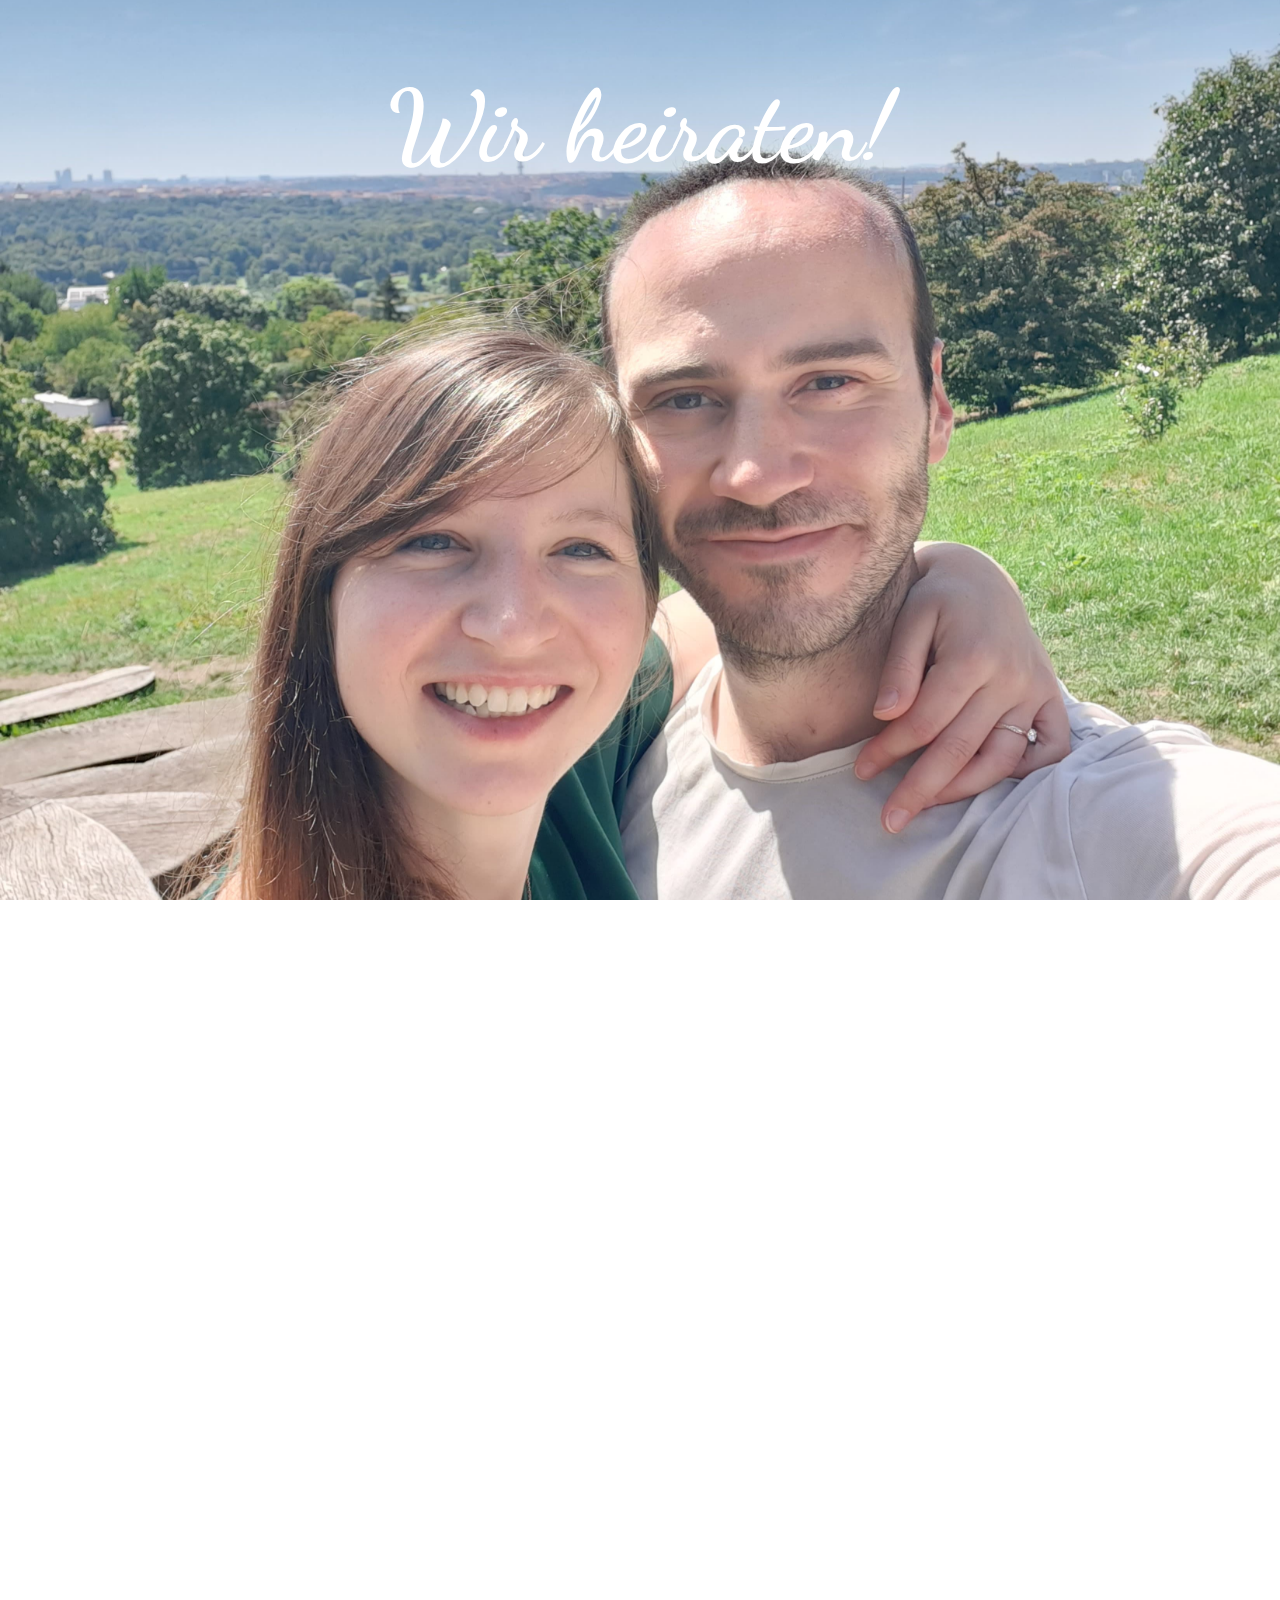
==== index.html @ d0bf0914 "initial commit" ====
<!DOCTYPE html>
<head>
    <meta charset="UTF-8">
    <link rel="stylesheet" href="style.css">
    <link href='https://fonts.googleapis.com/css?family=Montserrat' rel='stylesheet'>
    <link rel="stylesheet" href="https://fonts.googleapis.com/css?family=Dancing+Script&display=swap">
    <title>Anti und Jojo heiraten</title>
    <script src="OpenLayers.js"></script>
<script>
    map = new OpenLayers.Map("map");
    map.addLayer(new OpenLayers.Layer.OSM());
    map.zoomToMaxExtent();

      function init() {
        map = new OpenLayers.Map("basicMap");
        var mapnik         = new OpenLayers.Layer.OSM();
        var fromProjection = new OpenLayers.Projection("EPSG:4326");   // Transform from WGS 1984
        var toProjection   = new OpenLayers.Projection("EPSG:900913"); // to Spherical Mercator Projection
        var position       = new OpenLayers.LonLat(13.41,52.52).transform( fromProjection, toProjection);
        var zoom           = 15; 

        map.addLayer(mapnik);
        map.setCenter(position, zoom );
      }
    </script>
</head>
<body onload="init();">
    <div id="main">
        <h1>Wir heiraten!</h1>
    </div>
        
    <div class="page" id="save_the_date">
        <h1>Save the date!</h1>
            <div style="text-align:center; margin-top:30px; font-size: 30px;">August 3, 2024</div>
            <div style="text-align:center; margin-top:20px; font-size: 50px;">Antoine &amp; Johanna</div>
            
            <div class="presentation">
             <p class="item">The time has finally come! We want to get married and celebrate this together with you. The celebration will take place in the <a href="https://www.google.fr/maps/place/Stadtscheune+Buckow/@52.5723302,14.0695811,17z/data=!3m1!4b1!4m6!3m5!1s0x47a9d4bd4e7413d9:0xef75d65cbafa2407!8m2!3d52.572327!4d14.072156!16s%2Fg%2F11dzdh7n43?entry=ttu">Stadtscheune in Buckow</a> in the Märkische Schweiz in Brandenburg. We have already reserved 12 rooms (100€-130€ per night) at the <a href="https://www.stobbermuehle.de/">Hotel Stobbermühle</a>. Please let us know if you would like to have one of them. Otherwise there are apartments, vacation homes and other hotels in the area. But be fast, the area is very popular and books up quickly.</p>
                
            <p class="item">Endlich ist es soweit! Wir wollen heiraten und dies mit euch gemeinsam feiern. Die Feier wird in der <a href="https://www.google.fr/maps/place/Stadtscheune+Buckow/@52.5723302,14.0695811,17z/data=!3m1!4b1!4m6!3m5!1s0x47a9d4bd4e7413d9:0xef75d65cbafa2407!8m2!3d52.572327!4d14.072156!16s%2Fg%2F11dzdh7n43?entry=ttu">Stadtscheune in Buckow</a> in der Märkischen Schweiz in Brandenburg stattfinden. Wir haben bereits 12 Zimmer (100€-130€ pro Nacht) im <a href="https://www.stobbermuehle.de/">Hotel Stobbermühle</a> reserviert. Gebt uns bitte Bescheid, solltet ihr eins davon haben wollen. Ansonsten gibt es Apartments, Ferienwohnungen und andere Hotels in dem Ort. Haltet euch aber ran, die Gegend ist sehr beliebt und schnell ausgebucht.</p>
                
           <p class="item">C'est l'heure ! Nous voulons nous marier et fêter cela avec vous. La fête aura lieu dans la <a href="https://www.google.fr/maps/place/Stadtscheune+Buckow/@52.5723302,14.0695811,17z/data=!3m1!4b1!4m6!3m5!1s0x47a9d4bd4e7413d9:0xef75d65cbafa2407!8m2!3d52.572327!4d14.072156!16s%2Fg%2F11dzdh7n43?entry=ttu">Stadtscheune à Buckow</a>, dans la Märkische Schweiz, dans l'état de Brandebourg. Nous avons déjà réservé 12 chambres (100€-130€ par nuit) à l'<a href="https://www.stobbermuehle.de/">hôtel Stobbermühle</a>. Faites-nous savoir si vous souhaitez en avoir une. Sinon, il y a des appartements, des maisons de vacances et d'autres hôtels dans le village. Mais faites vite, car la région est très populaire et les réservations se font rapidement.</p>
            
            </div>
            
            <div id="map"></div>

        </div>
</body>
</html>
---- style.css ----
body, html {
  height: 100%;
    width: 100%;
    margin: 0px;
    padding: 0px;
    /*background-color: #e13300;*/
    font-family: 'Dancing Script', cursive;
}

a {
    text-decoration: underline;
    font-weight: bolder;
    color: inherit;
}

#main {
background-image: url("prague.jpg");
background-attachment: fixed;   
    background-position: 25% 50%;
    background-size: cover;
    height:100vh;
    font-size: 50px;
    font-weight: bolder;
    color: black;
    overflow: hidden;
}

#save_the_date{
    overflow:hidden;
    height:100vh;
    background-image: url("background.jpeg");
    background-size: cover;
    color: white;
}


.page {
    position: relative;
}


h1 {
    color: white;
    text-align: center;
    height: 0px;
}


.prague {
    background-image: url("prague.jpg");
    background-size: contain;
    background-position: center center;
    background-repeat: no-repeat;
    position: absolute;
    left:0px;
    top: -50vh;
    width: 200vh;
    height: 180vh;
    z-index: -1;
}

.par_bg {
  height: 80vh;
  left: 0;
}

#map {
  height: 100%;
    width: 100%;
}



.presentation {
    display:flex;
    flex-flow: row wrap;
    justify-content: space-between;
    position: relative;
    
    margin-top: 100px;
    padding-left: 50px;
    padding-right: 50px;
    gap: 10px 20px;
    font-size: 15px;
    font-family: 'Montserrat';
}

.item {
    flex-basis: 25%;
    text-align: center;
}
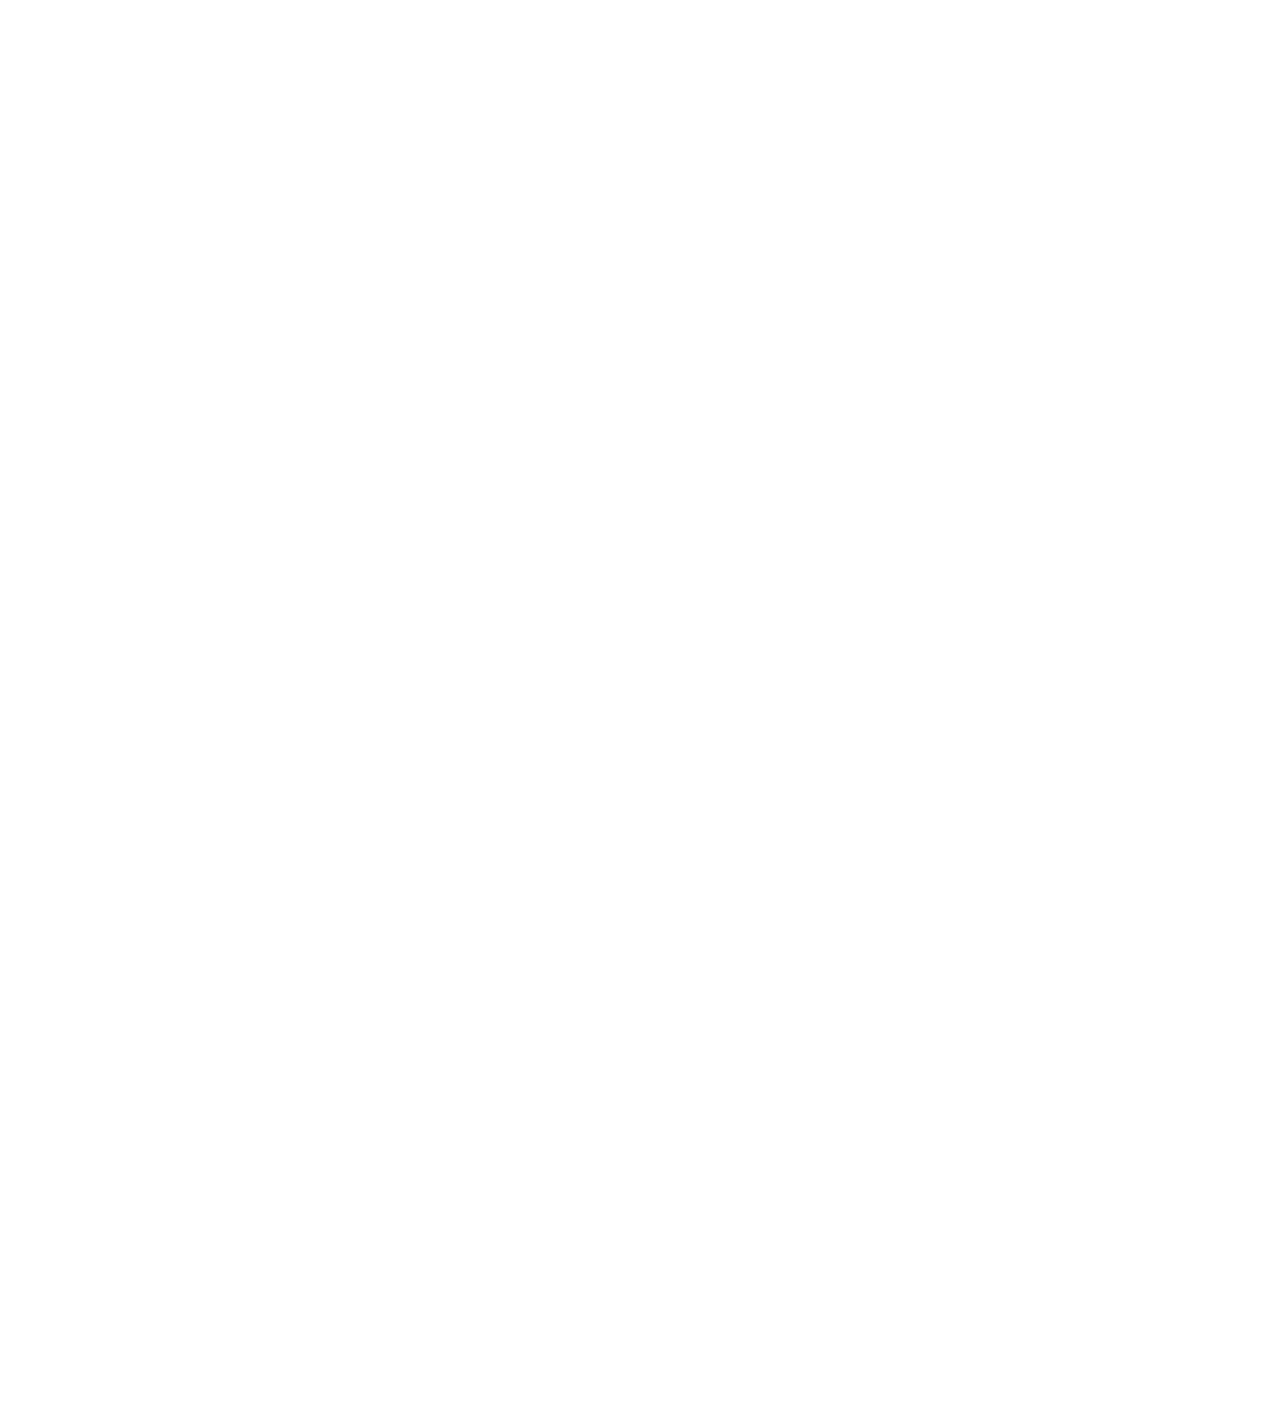
==== commit 16fcbd60: ".." ====
--- a/index.html
+++ b/index.html
@@ -39,11 +39,9 @@
                 
             <p class="item">Endlich ist es soweit! Wir wollen heiraten und dies mit euch gemeinsam feiern. Die Feier wird in der <a href="https://www.google.fr/maps/place/Stadtscheune+Buckow/@52.5723302,14.0695811,17z/data=!3m1!4b1!4m6!3m5!1s0x47a9d4bd4e7413d9:0xef75d65cbafa2407!8m2!3d52.572327!4d14.072156!16s%2Fg%2F11dzdh7n43?entry=ttu">Stadtscheune in Buckow</a> in der Märkischen Schweiz in Brandenburg stattfinden. Wir haben bereits 12 Zimmer (100€-130€ pro Nacht) im <a href="https://www.stobbermuehle.de/">Hotel Stobbermühle</a> reserviert. Gebt uns bitte Bescheid, solltet ihr eins davon haben wollen. Ansonsten gibt es Apartments, Ferienwohnungen und andere Hotels in dem Ort. Haltet euch aber ran, die Gegend ist sehr beliebt und schnell ausgebucht.</p>
                 
-           <p class="item">C'est l'heure ! Nous voulons nous marier et fêter cela avec vous. La fête aura lieu dans la <a href="https://www.google.fr/maps/place/Stadtscheune+Buckow/@52.5723302,14.0695811,17z/data=!3m1!4b1!4m6!3m5!1s0x47a9d4bd4e7413d9:0xef75d65cbafa2407!8m2!3d52.572327!4d14.072156!16s%2Fg%2F11dzdh7n43?entry=ttu">Stadtscheune à Buckow</a>, dans la Märkische Schweiz, dans l'état de Brandebourg. Nous avons déjà réservé 12 chambres (100€-130€ par nuit) à l'<a href="https://www.stobbermuehle.de/">hôtel Stobbermühle</a>. Faites-nous savoir si vous souhaitez en avoir une. Sinon, il y a des appartements, des maisons de vacances et d'autres hôtels dans le village. Mais faites vite, car la région est très populaire et les réservations se font rapidement.</p>
+           <p class="item">C'est l'heure ! Nous voulons nous marier et fêter cela avec vous. La fête aura lieu dans la <a href="https://www.google.fr/maps/place/Stadtscheune+Buckow/@52.5723302,14.0695811,17z/data=!3m1!4b1!4m6!3m5!1s0x47a9d4bd4e7413d9:0xef75d65cbafa2407!8m2!3d52.572327!4d14.072156!16s%2Fg%2F11dzdh7n43?entry=ttu">Stadtscheune à Buckow</a>, dans la Märkische Schweiz, dans l'état de Brandebourg. Nous avons déjà réservé 12 chambres (100€-130€ par nuit) à l'<a href="https://www.stobbermuehle.de/">hôtel Stobbermühle</a>. Faites-nous savoir si vous souhaitez en avoir une. Sinon, il y a des appartements, des maisons de vacances et d'autres hôtels dans le village. Mais faites vite, car la région est très populaire et les disponibilités se réduisent rapidement.</p>
             
             </div>
-            
-            <div id="map"></div>
 
         </div>
 </body>
--- a/style.css
+++ b/style.css
@@ -14,25 +14,44 @@
 }
 
 #main {
-background-image: url("prague.jpg");
-background-attachment: fixed;   
-    background-position: 25% 50%;
-    background-size: cover;
-    height:100vh;
-    font-size: 50px;
-    font-weight: bolder;
-    color: black;
-    overflow: hidden;
+        background-image: url("prague.jpg");
+        background-position: 50% -10%;
+        background-repeat: no-repeat;
+        background-attachment: fixed;
+        background-size: 130% auto;
+        height: 0px;
+        overflow: hidden;
 }
+
+.presentation {
+        display:flex;
+        flex-flow: row wrap;
+        position: relative;
+        justify-content: center;
+        column-gap: 20px;
+        margin-top: 100px;
+        padding-left: 50px;
+        padding-right: 50px;
+        font-size: 25px;
+        font-family: 'Montserrat';
+    }
+
+.item {
+    flex-basis: 30%;
+    flex-shrink: 0;
+    min-width: 400px;
+    text-align: center;
+}
+
 
 #save_the_date{
     overflow:hidden;
-    height:100vh;
+    height:auto;
+    min-height: 100vh;
     background-image: url("background.jpeg");
     background-size: cover;
     color: white;
 }
-
 
 .page {
     position: relative;
@@ -46,46 +65,40 @@
 }
 
 
-.prague {
+
+@media (min-width: 1400px) {
+    #main {
     background-image: url("prague.jpg");
-    background-size: contain;
-    background-position: center center;
-    background-repeat: no-repeat;
-    position: absolute;
-    left:0px;
-    top: -50vh;
-    width: 200vh;
-    height: 180vh;
-    z-index: -1;
-}
+    background-attachment: fixed;   
+        background-position: 50% 50%;
+        background-size: cover;
+        height:100vh;
+        font-size: 50px;
+        font-weight: bolder;
+        color: black;
+        overflow: hidden;
+    }
 
-.par_bg {
-  height: 80vh;
-  left: 0;
-}
+    .presentation {
+        display:flex;
+        flex-flow: row wrap;
+        position: relative;
+        justify-content: center;
+        column-gap: 20px;
+        margin-top: 100px;
+        padding-left: 50px;
+        padding-right: 50px;
 
-#map {
-  height: 100%;
-    width: 100%;
+        font-size: 15px;
+        font-family: 'Montserrat';
+    }
+
+    .item {
+        flex-basis: 30%;
+        flex-shrink: 0;
+        min-width: 300px;
+        text-align: center;
+    }
 }
 
 
-
-.presentation {
-    display:flex;
-    flex-flow: row wrap;
-    justify-content: space-between;
-    position: relative;
-    
-    margin-top: 100px;
-    padding-left: 50px;
-    padding-right: 50px;
-    gap: 10px 20px;
-    font-size: 15px;
-    font-family: 'Montserrat';
-}
-
-.item {
-    flex-basis: 25%;
-    text-align: center;
-}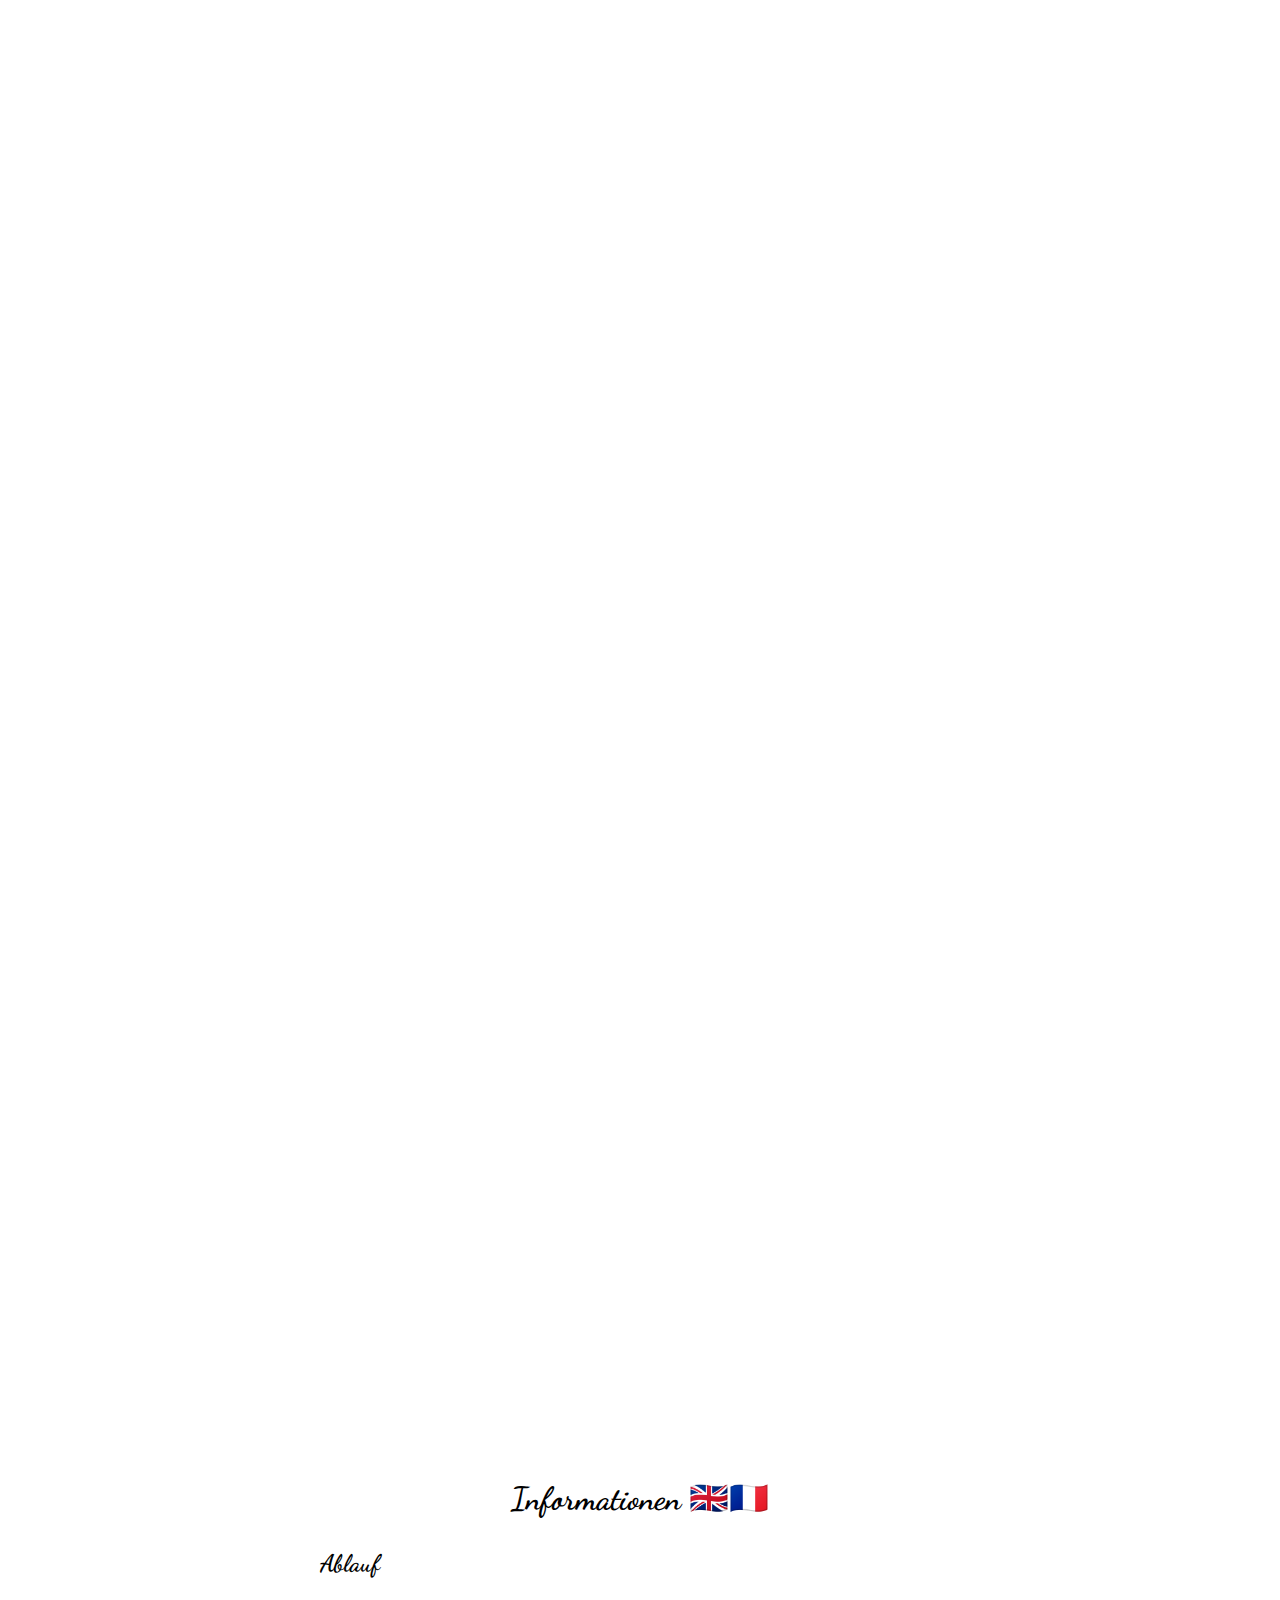
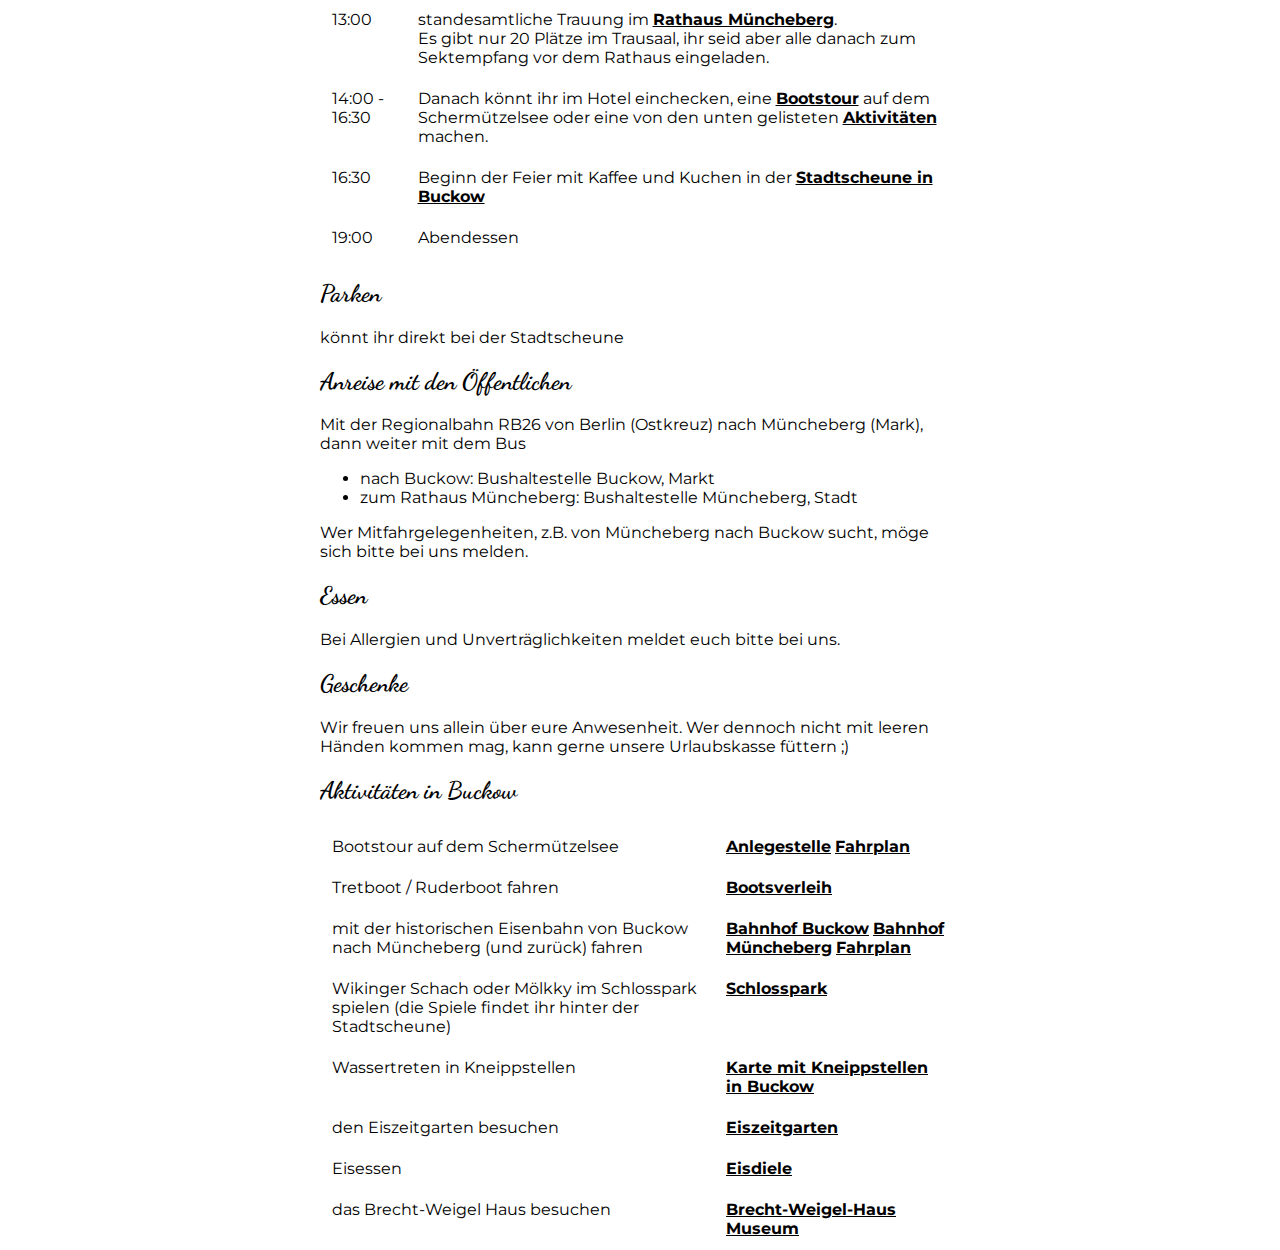
==== commit d85c21fa: ".." ====
--- a/index.html
+++ b/index.html
@@ -5,26 +5,8 @@
     <link href='https://fonts.googleapis.com/css?family=Montserrat' rel='stylesheet'>
     <link rel="stylesheet" href="https://fonts.googleapis.com/css?family=Dancing+Script&display=swap">
     <title>Anti und Jojo heiraten</title>
-    <script src="OpenLayers.js"></script>
-<script>
-    map = new OpenLayers.Map("map");
-    map.addLayer(new OpenLayers.Layer.OSM());
-    map.zoomToMaxExtent();
-
-      function init() {
-        map = new OpenLayers.Map("basicMap");
-        var mapnik         = new OpenLayers.Layer.OSM();
-        var fromProjection = new OpenLayers.Projection("EPSG:4326");   // Transform from WGS 1984
-        var toProjection   = new OpenLayers.Projection("EPSG:900913"); // to Spherical Mercator Projection
-        var position       = new OpenLayers.LonLat(13.41,52.52).transform( fromProjection, toProjection);
-        var zoom           = 15; 
-
-        map.addLayer(mapnik);
-        map.setCenter(position, zoom );
-      }
-    </script>
 </head>
-<body onload="init();">
+<body>
     <div id="main">
         <h1>Wir heiraten!</h1>
     </div>
@@ -39,10 +21,65 @@
                 
             <p class="item">Endlich ist es soweit! Wir wollen heiraten und dies mit euch gemeinsam feiern. Die Feier wird in der <a href="https://www.google.fr/maps/place/Stadtscheune+Buckow/@52.5723302,14.0695811,17z/data=!3m1!4b1!4m6!3m5!1s0x47a9d4bd4e7413d9:0xef75d65cbafa2407!8m2!3d52.572327!4d14.072156!16s%2Fg%2F11dzdh7n43?entry=ttu">Stadtscheune in Buckow</a> in der Märkischen Schweiz in Brandenburg stattfinden. Wir haben bereits 12 Zimmer (100€-130€ pro Nacht) im <a href="https://www.stobbermuehle.de/">Hotel Stobbermühle</a> reserviert. Gebt uns bitte Bescheid, solltet ihr eins davon haben wollen. Ansonsten gibt es Apartments, Ferienwohnungen und andere Hotels in dem Ort. Haltet euch aber ran, die Gegend ist sehr beliebt und schnell ausgebucht.</p>
                 
-           <p class="item">C'est l'heure ! Nous voulons nous marier et fêter cela avec vous. La fête aura lieu dans la <a href="https://www.google.fr/maps/place/Stadtscheune+Buckow/@52.5723302,14.0695811,17z/data=!3m1!4b1!4m6!3m5!1s0x47a9d4bd4e7413d9:0xef75d65cbafa2407!8m2!3d52.572327!4d14.072156!16s%2Fg%2F11dzdh7n43?entry=ttu">Stadtscheune à Buckow</a>, dans la Märkische Schweiz, dans l'état de Brandebourg. Nous avons déjà réservé 12 chambres (100€-130€ par nuit) à l'<a href="https://www.stobbermuehle.de/">hôtel Stobbermühle</a>. Faites-nous savoir si vous souhaitez en avoir une. Sinon, il y a des appartements, des maisons de vacances et d'autres hôtels dans le village. Mais faites vite, car la région est très populaire et les disponibilités se réduisent rapidement.</p>
-            
+           <p class="item">C'est l'heure ! Nous voulons nous marier et fêter cela avec vous. La fête aura lieu dans la <a href="https://www.google.fr/maps/place/Stadtscheune+Buckow/@52.5723302,14.0695811,17z/data=!3m1!4b1!4m6!3m5!1s0x47a9d4bd4e7413d9:0xef75d65cbafa2407!8m2!3d52.572327!4d14.072156!16s%2Fg%2F11dzdh7n43?entry=ttu">Stadtscheune à Buckow</a>, dans la Märkische Schweiz, dans l'état de Brandebourg. Nous avons déjà réservé 12 chambres (100€-130€ par nuit) à l'<a href="https://www.stobbermuehle.de/">hôtel Stobbermühle</a>. Faites-nous savoir si vous souhaitez en avoir une. Sinon, il y a des appartements, des maisons de vacances et d'autres hôtels dans le village. Mais faites vite, car la région est très populaire et les disponibilités se réduisent rapidement.</p> 
             </div>
 
+    </div>
+    
+    <div class="page" id="info">
+        <div class="content">
+        <h1>Informationen <a class="nodec" href="en.html#info">🇬🇧</a><a class="nodec" href="fr.html#info">🇫🇷</a></h1>
+        
+        <h2>Ablauf</h2>
+        <table id="tbl_program">
+        <tr><td>13:00</td><td>standesamtliche Trauung im <a href="https://www.google.com/maps/place/Stadt+M%C3%BCncheberg+B%C3%BCrgerb%C3%BCro/@52.5037663,14.1213367,15z/data=!3m1!4b1!4m6!3m5!1s0x47a82a816a978b9f:0x118b9304d920e7a6!8m2!3d52.5037547!4d14.1397906!16s%2Fg%2F1tjmcpm6?authuser=0&entry=ttu">Rathaus Müncheberg</a>.<br />
+            Es gibt nur 20 Plätze im Trausaal, ihr seid aber alle danach zum Sektempfang vor dem Rathaus eingeladen.</td></tr>
+
+            <tr><td>14:00 - 16:30</td><td>Danach könnt ihr im Hotel einchecken, eine <a href="https://www.google.com/maps/place/Anlegestelle+Seetours+M%C3%A4rkische+Schweiz+(Buckow-Strand)/@52.5733083,14.0685833,17z/data=!4m14!1m7!3m6!1s0x47a9d4bd4e7413d9:0xef75d65cbafa2407!2sStadtscheune+Buckow!8m2!3d52.572327!4d14.072156!16s%2Fg%2F11dzdh7n43!3m5!1s0x47a9d521727f43cf:0x4ed00cd3bfedd940!8m2!3d52.5734397!4d14.0701857!16s%2Fg%2F11h3dnh1bb?authuser=0&entry=ttu">Bootstour</a> auf dem Schermützelsee oder eine von den unten gelisteten <a href="#activities">Aktivitäten</a> machen.</td></tr>
+        <tr><td>16:30</td><td>Beginn der Feier mit Kaffee und Kuchen in der <a href="https://www.google.com/maps/place/Stadtscheune+Buckow/@52.5723302,14.0695811,17z/data=!3m1!4b1!4m6!3m5!1s0x47a9d4bd4e7413d9:0xef75d65cbafa2407!8m2!3d52.572327!4d14.072156!16s%2Fg%2F11dzdh7n43?authuser=0&entry=ttu">Stadtscheune in Buckow</a></td></tr>
+        <tr><td>19:00</td><td>Abendessen</td></tr>
+        </table>
+        
+        <h2>Parken</h2>
+        <p>könnt ihr direkt bei der Stadtscheune</p>
+        
+        <h2>Anreise mit den Öffentlichen</h2>
+        <p>
+            Mit der Regionalbahn RB26 von Berlin (Ostkreuz) nach Müncheberg (Mark), dann weiter mit dem Bus</p>
+            <ul>
+                <li>nach Buckow: Bushaltestelle Buckow, Markt</li>
+                <li>zum Rathaus Müncheberg: Bushaltestelle Müncheberg, Stadt</li>
+            </ul>
+        <p>
+        Wer Mitfahrgelegenheiten, z.B. von Müncheberg nach Buckow sucht, möge sich bitte bei uns melden.
+        </p>
+
+            
+        <h2>Essen</h2>
+            <p>
+            Bei Allergien und Unverträglichkeiten meldet euch bitte bei uns.
+</p>
+        
+        <h2>Geschenke</h2>
+        <p>Wir freuen uns allein über eure Anwesenheit. Wer dennoch nicht mit leeren Händen kommen mag, kann gerne unsere Urlaubskasse füttern ;)
+</p>
+            
+        <h2 id="activities">Aktivitäten in Buckow</h2>
+            
+            <table>
+            <tr><td>Bootstour auf dem Schermützelsee</td><td><a href="https://www.google.com/maps/place/Anlegestelle+Seetours+M%C3%A4rkische+Schweiz+(Buckow-Strand)/@52.5733083,14.0685833,17z/data=!4m14!1m7!3m6!1s0x47a9d4bd4e7413d9:0xef75d65cbafa2407!2sStadtscheune+Buckow!8m2!3d52.572327!4d14.072156!16s%2Fg%2F11dzdh7n43!3m5!1s0x47a9d521727f43cf:0x4ed00cd3bfedd940!8m2!3d52.5734397!4d14.0701857!16s%2Fg%2F11h3dnh1bb?authuser=0&entry=ttu">Anlegestelle</a>
+<a href="https://www.seetoursms.de/FAHRPLAN/">Fahrplan</a></td></tr>
+                <tr><td>Tretboot / Ruderboot fahren</td><td><a href="https://www.google.com/maps/place/Bootsverleih+Scherm%C3%BCtzelsee/@52.5733083,14.0685833,17z/data=!4m14!1m7!3m6!1s0x47a9d4bd4e7413d9:0xef75d65cbafa2407!2sStadtscheune+Buckow!8m2!3d52.572327!4d14.072156!16s%2Fg%2F11dzdh7n43!3m5!1s0x47a9d5a87bb76ba3:0x90d214b99a8dcab0!8m2!3d52.5740079!4d14.070351!16s%2Fg%2F11g__4gz_8?authuser=0&entry=ttu">Bootsverleih</a></td></tr>
+                <tr><td>mit der historischen Eisenbahn von Buckow nach Müncheberg (und zurück) fahren</td><td><a href="https://www.google.com/maps/place/Buckower+Kleinbahn/@52.5610806,14.073127,17z/data=!3m2!4b1!5s0x47a9d4b75d3e4673:0x81022503fe58f9f4!4m6!3m5!1s0x47a9d4b75e3c7be7:0x4627a305cbe13565!8m2!3d52.5610806!4d14.0757019!16s%2Fg%2F121g72pt?authuser=0&entry=ttu">Bahnhof Buckow</a>
+                    <a href="https://www.google.com/maps/place/M%C3%BCncheberg,+Bahnhof/@52.5250118,14.0905659,16z/data=!3m1!5s0x47a9d4b75d3e4673:0x81022503fe58f9f4!4m14!1m7!3m6!1s0x47a9d4b75e3c7be7:0x4627a305cbe13565!2sBuckower+Kleinbahn!8m2!3d52.5610806!4d14.0757019!16s%2Fg%2F121g72pt!3m5!1s0x47a82ae0c92ef57b:0x9c55421367c6bdb7!8m2!3d52.5245522!4d14.1006482!16s%2Fg%2F11b6v9s8f0?authuser=0&entry=ttu">Bahnhof Müncheberg</a>
+                    <a href="https://buckower-kleinbahn.de/fahrplan/">Fahrplan</a></td></tr>
+                <tr><td>Wikinger Schach oder Mölkky im Schlosspark spielen (die Spiele findet ihr hinter der Stadtscheune)</td><td><a href="https://www.google.com/maps/place/Schlosspark+Buckow/@52.5704937,14.0715427,17z/data=!3m1!4b1!4m6!3m5!1s0x47a9d4bd070ddb29:0x984b74b359e3682a!8m2!3d52.5704937!4d14.0741176!16s%2Fg%2F11bbmqbkrt?authuser=0&entry=ttu">Schlosspark</a></td></tr>
+                <tr><td>Wassertreten in Kneippstellen</td><td><a href="https://www.amt-maerkische-schweiz.de/portal/seiten/kneippen-im-kneippkurort-buckow-900000117-34490.html">Karte mit Kneippstellen in Buckow</a></td></tr>
+                <tr><td>den Eiszeitgarten besuchen</td><td><a href="https://www.google.com/maps/place/Eiszeitgarten+Buckow/@52.5653445,14.0645136,16.41z/data=!4m15!1m8!3m7!1s0x47a9d4bacc3f7801:0xb53085a5ba8f7413!2sEiszeitgarten+Buckow!8m2!3d52.5646365!4d14.0679989!10e5!16s%2Fg%2F1q5jh4s65!3m5!1s0x47a9d4bacc3f7801:0xb53085a5ba8f7413!8m2!3d52.5646365!4d14.0679989!16s%2Fg%2F1q5jh4s65?authuser=0&entry=ttu">Eiszeitgarten</a></td></tr>
+                <tr><td>Eisessen</td><td><a href="https://www.google.com/maps/place/Eisk%C3%B6rbchen+Rohsmeisl/@52.567164,14.0709301,17z/data=!3m1!4b1!4m6!3m5!1s0x47a9d4bb85ca5e7d:0x4d59d7a136183131!8m2!3d52.567164!4d14.073505!16s%2Fg%2F1thq8x2m?authuser=0&entry=ttu">Eisdiele</a></td></tr>
+                <tr><td>das Brecht-Weigel Haus besuchen</td><td><a href="https://www.google.com/maps/place/Brecht-Weigel-Haus/@52.568542,14.0624147,15.16z/data=!4m14!1m7!3m6!1s0x47a9d4bb85ca5e7d:0x4d59d7a136183131!2sEisk%C3%B6rbchen+Rohsmeisl!8m2!3d52.567164!4d14.073505!16s%2Fg%2F1thq8x2m!3m5!1s0x47a9d5a5fe455411:0x4adb50709c94dd52!8m2!3d52.5674443!4d14.0630695!16s%2Fg%2F12lqjy71l?authuser=0&entry=ttu">Brecht-Weigel-Haus</a> <a href="https://www.brechtweigelhaus.de/bwh.htm">Museum</a></td></tr>
+            </table>
         </div>
+    </div>
 </body>
 </html>--- a/style.css
+++ b/style.css
@@ -53,17 +53,47 @@
     color: white;
 }
 
+
+
+.content {
+    width: 50%;
+    margin: auto;
+    
+}
+
+td {
+    padding: 10px;
+    vertical-align: top;
+}
+
+
 .page {
     position: relative;
 }
 
 
 h1 {
-    color: white;
+    /*color: white;*/
     text-align: center;
     height: 0px;
+    font-family: 'Dancing Script', cursive;
+    margin-bottom: 70px;
 }
 
+h2 {
+    font-family: 'Dancing Script', cursive;
+}
+
+a.nodec {
+    text-decoration: none;
+}
+
+#info {
+    color: black;
+    min-height: 100vh;
+    font-family: 'Montserrat';
+    background-color: white;
+}
 
 
 @media (min-width: 1400px) {
@@ -75,7 +105,7 @@
         height:100vh;
         font-size: 50px;
         font-weight: bolder;
-        color: black;
+        color: white;
         overflow: hidden;
     }
 
@@ -99,6 +129,16 @@
         min-width: 300px;
         text-align: center;
     }
+    
+    #info{
+        color: black;
+        min-height: 100vh;
+        font-family: 'Montserrat';
+        background-image: url("anti.svg"), url("jojo.svg");
+        background-repeat: no-repeat, no-repeat;
+        background-position: left, right;
+        background-size: 450px, 450px;
+    }
 }
 
 
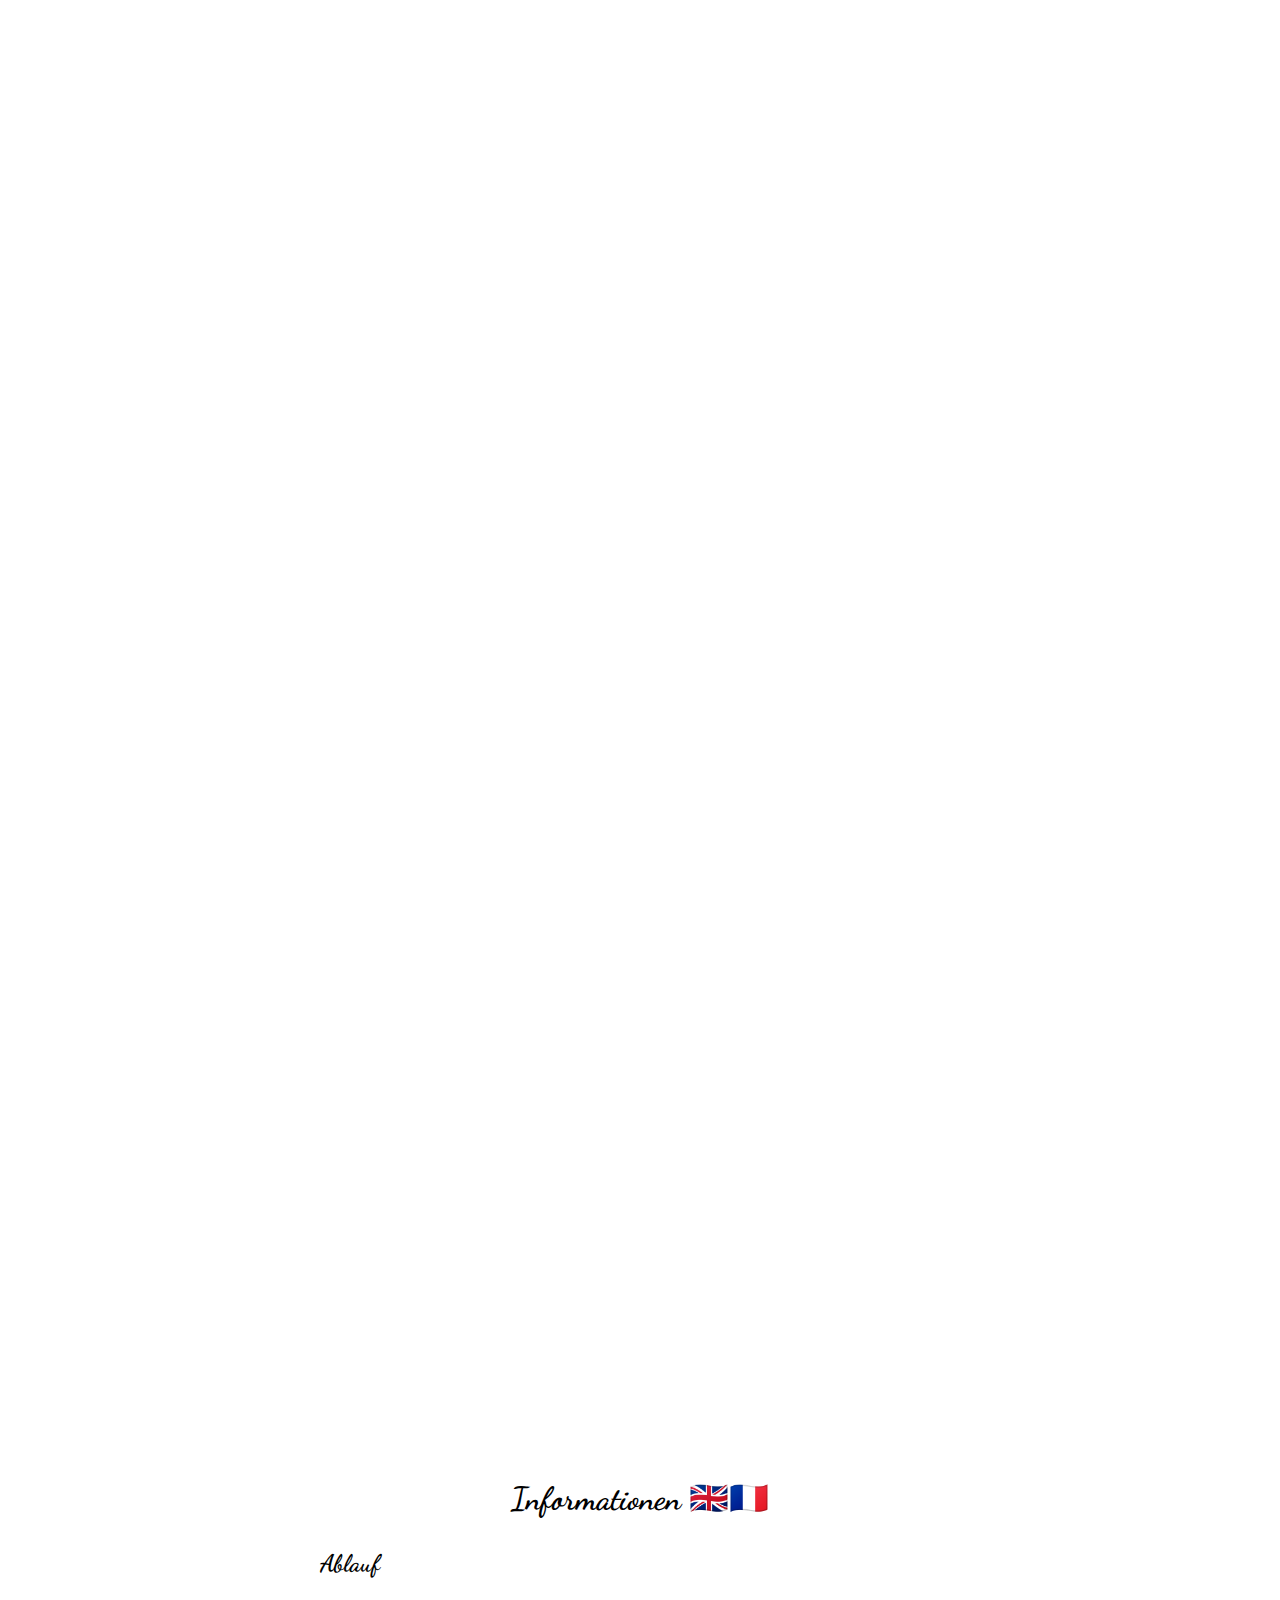
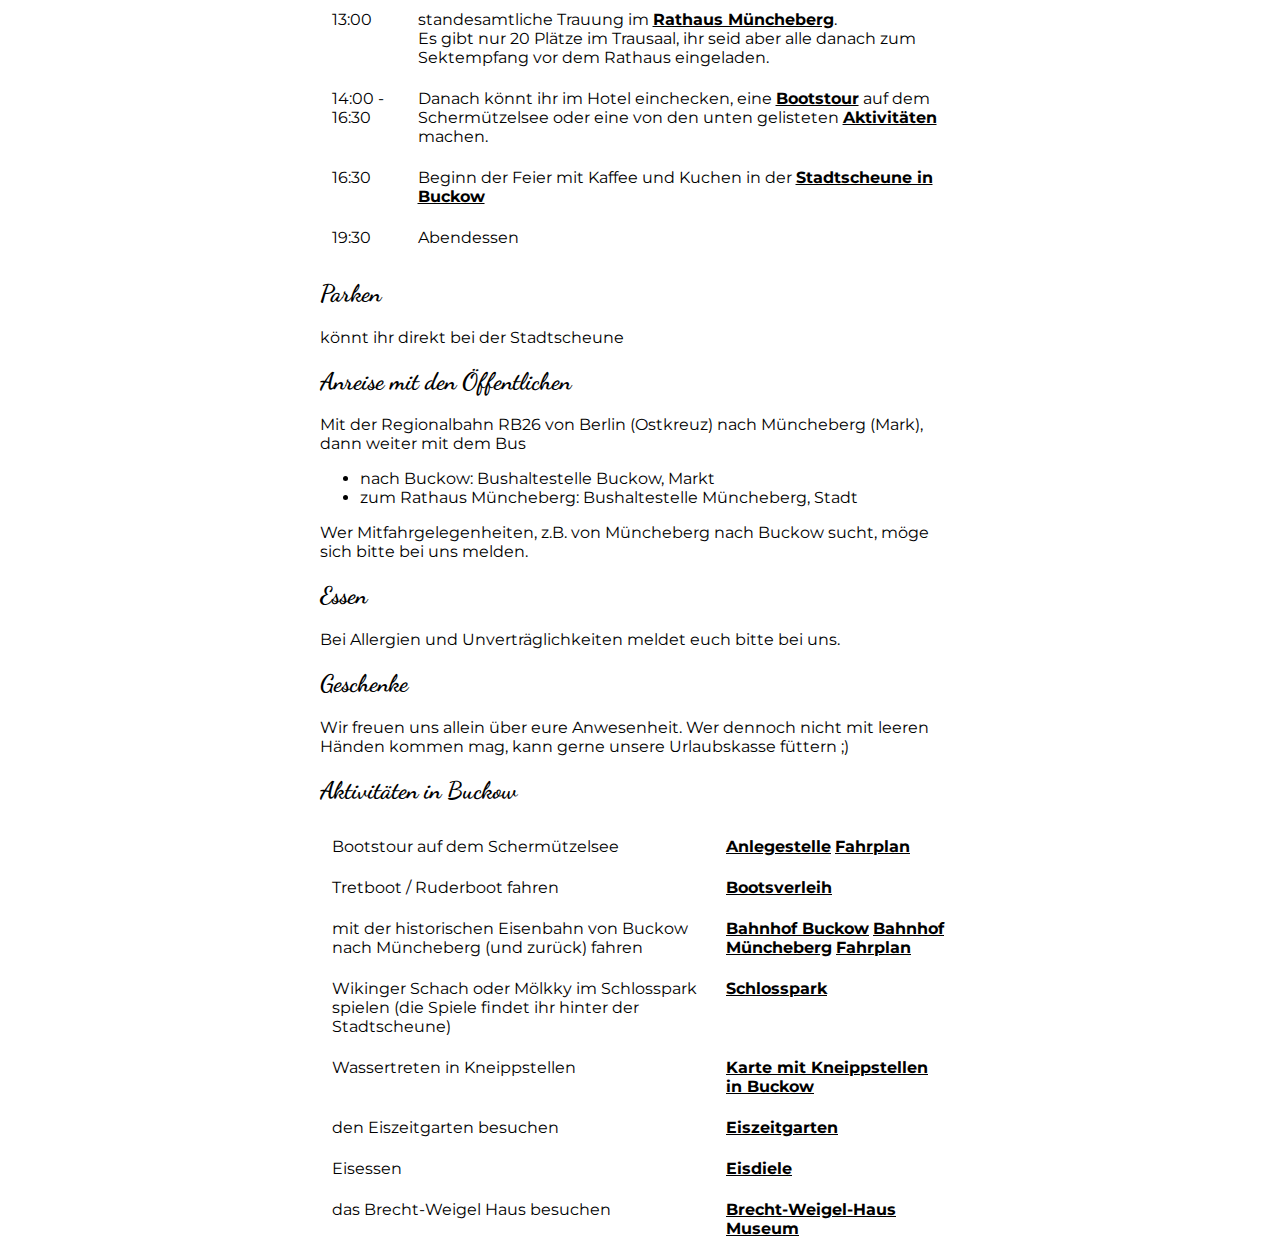
==== commit f7ed0e19: "..." ====
--- a/index.html
+++ b/index.html
@@ -37,7 +37,7 @@
 
             <tr><td>14:00 - 16:30</td><td>Danach könnt ihr im Hotel einchecken, eine <a href="https://www.google.com/maps/place/Anlegestelle+Seetours+M%C3%A4rkische+Schweiz+(Buckow-Strand)/@52.5733083,14.0685833,17z/data=!4m14!1m7!3m6!1s0x47a9d4bd4e7413d9:0xef75d65cbafa2407!2sStadtscheune+Buckow!8m2!3d52.572327!4d14.072156!16s%2Fg%2F11dzdh7n43!3m5!1s0x47a9d521727f43cf:0x4ed00cd3bfedd940!8m2!3d52.5734397!4d14.0701857!16s%2Fg%2F11h3dnh1bb?authuser=0&entry=ttu">Bootstour</a> auf dem Schermützelsee oder eine von den unten gelisteten <a href="#activities">Aktivitäten</a> machen.</td></tr>
         <tr><td>16:30</td><td>Beginn der Feier mit Kaffee und Kuchen in der <a href="https://www.google.com/maps/place/Stadtscheune+Buckow/@52.5723302,14.0695811,17z/data=!3m1!4b1!4m6!3m5!1s0x47a9d4bd4e7413d9:0xef75d65cbafa2407!8m2!3d52.572327!4d14.072156!16s%2Fg%2F11dzdh7n43?authuser=0&entry=ttu">Stadtscheune in Buckow</a></td></tr>
-        <tr><td>19:00</td><td>Abendessen</td></tr>
+        <tr><td>19:30</td><td>Abendessen</td></tr>
         </table>
         
         <h2>Parken</h2>
--- a/style.css
+++ b/style.css
@@ -137,7 +137,7 @@
         background-image: url("anti.svg"), url("jojo.svg");
         background-repeat: no-repeat, no-repeat;
         background-position: left, right;
-        background-size: 450px, 450px;
+        background-size: 550px, 450px;
     }
 }
 
